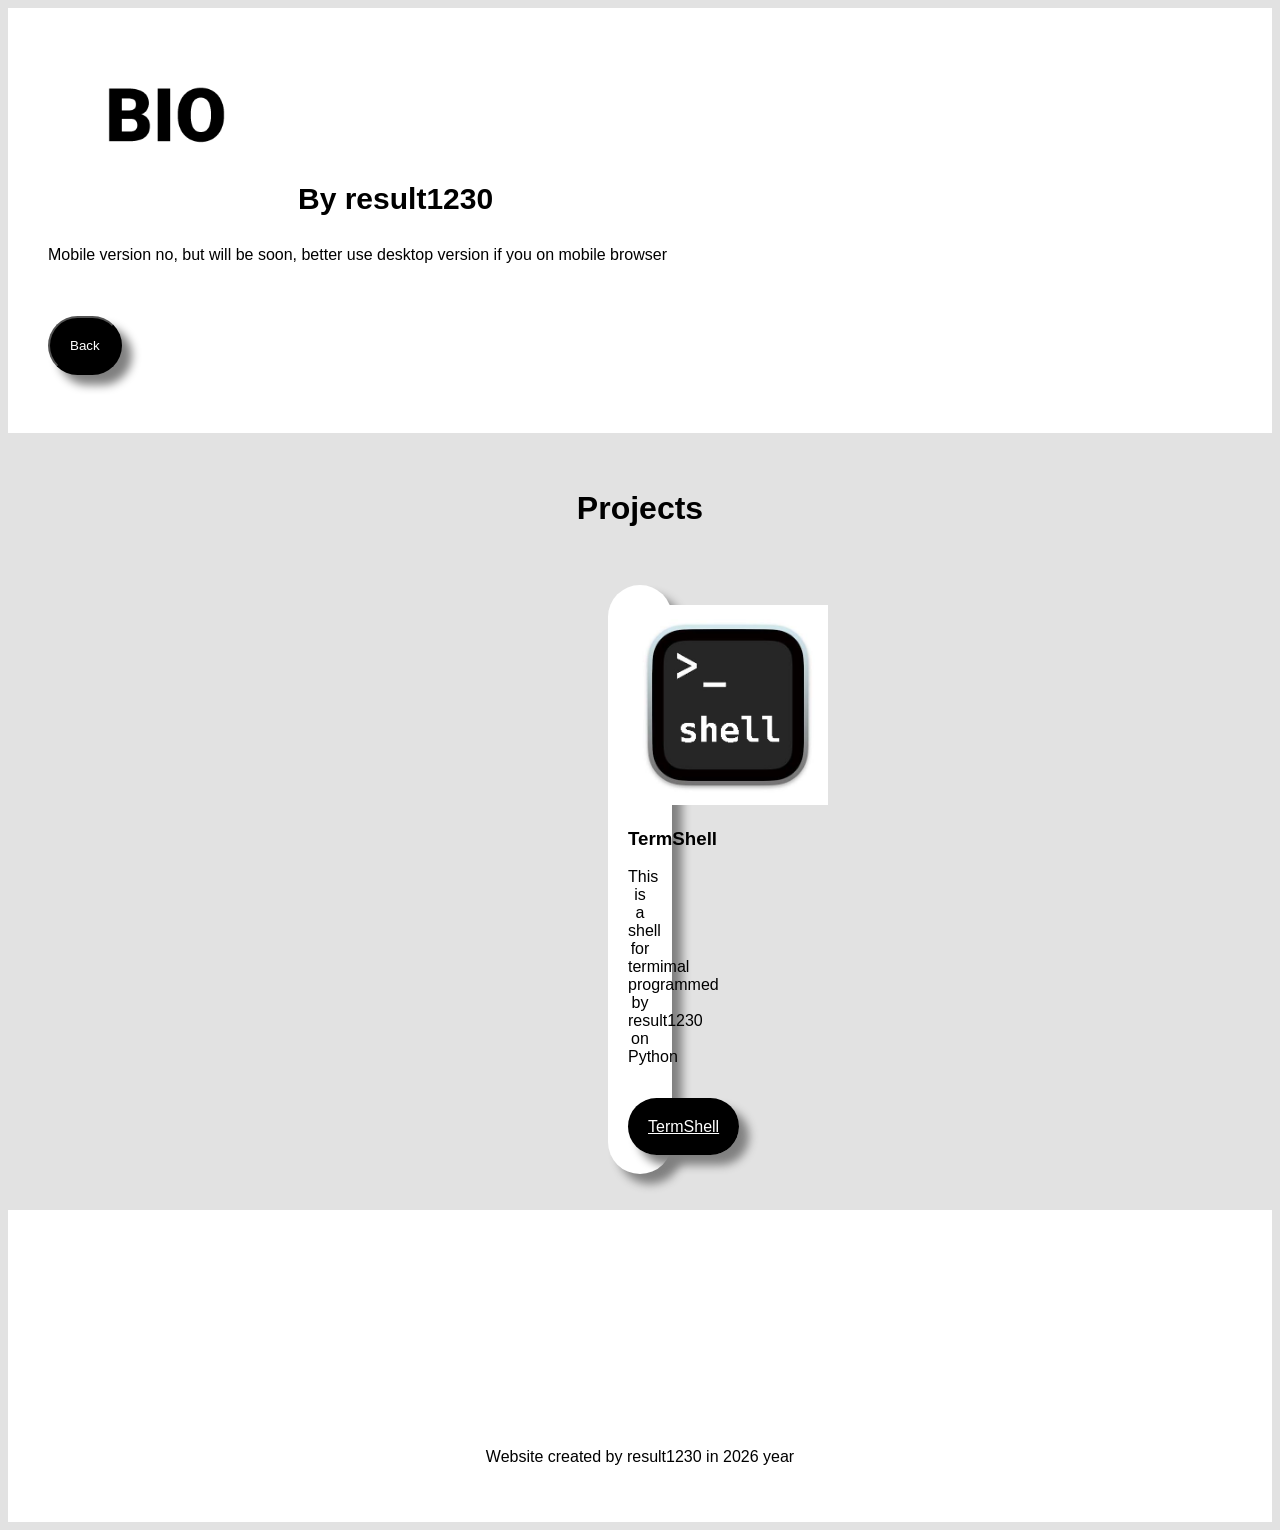
==== bio/projects.html @ 5c59f32c "Add files via upload" ====
<!DOCTYPE html>
<html>
	<head>
		<title>BIO/projects</title>
		<link rel="icon" type="image/png" href="icon.png">
		<link rel="stylesheet" href="style.css">
		<meta name="viewport" content="width=device-width, initial-scale=1">
	</head>
	<body>
		<header>
			<img width="200" src="icon.png">
			<h3>By result1230</h3>
			<p>Mobile version no, but will be soon, better use desktop version if you on mobile browser</p>
			<br>
			<br>
			<button id="back">Back</button>
			<br>
			<br>
		</header>
		<br>
		<br>
		<h1>Projects</h1>
		<br>
		<br>
		<div>
			<img width="200" src="termshell.png">
			<h3>TermShell</h3>
			<p>This is a shell for termimal programmed by result1230 on Python</p>
			<br>
			<br>
			<a href="https://termshell.pages.dev/">TermShell</a>
			<br>
			<br>
		</div>
		<br>
		<br>
		<footer>
			<br>
			<br>
			<br>
			<br>
			<br>
			<br>
			<p>Website created by result1230 in 2026 year</p>
		</footer>
		
		<script src="script.js"></script>
	</body>
</html>
---- bio/style.css ----
body {
	background-color: #E2E2E2;
	font-family: Arial, monospace;
	text-align: center;
}

header {
	text-align: left;
	background-color: white;
	padding: 40px;
}

header h3 {
	margin-left: 250px;
	margin-top: -40px;
	font-size: 30px;
	
}

header a {
	margin-left: 20px;
}

header img {
	margin-left: 20px;
	display: inline-block;
	margin-top: -30px;
}

a {
	background-color: black;
	color: white;
	box-shadow: 10px 10px 10px gray;
	transition: all 0.3s ease;
	border-radius: 50px;
	padding: 20px;
}

a:hover {
	padding: 30px;
	background-color: #222222;
}

footer {
	background-color: white;
	padding: 40px;
}

footer p {
	margin-top: 90px;
}

div {
	background-color: white;
	box-shadow: 10px 10px 10px gray;
	border-radius: 50px;
	padding: 20px;
	margin-left: 600px;
	margin-right: 600px;
	transition: all 0.3s ease;
}

div:hover {
	margin-left: 400px;
	margin-right: 400px;
}

ol {
	text-align: center;
	list-style-position: inside;
}

button {
	background-color: black;
	color: white;
	box-shadow: 10px 10px 10px gray;
	transition: all 0.3s ease;
	border-radius: 50px;
	padding: 20px;
}

button:hover {
	padding: 30px;
	background-color: #222222;
}
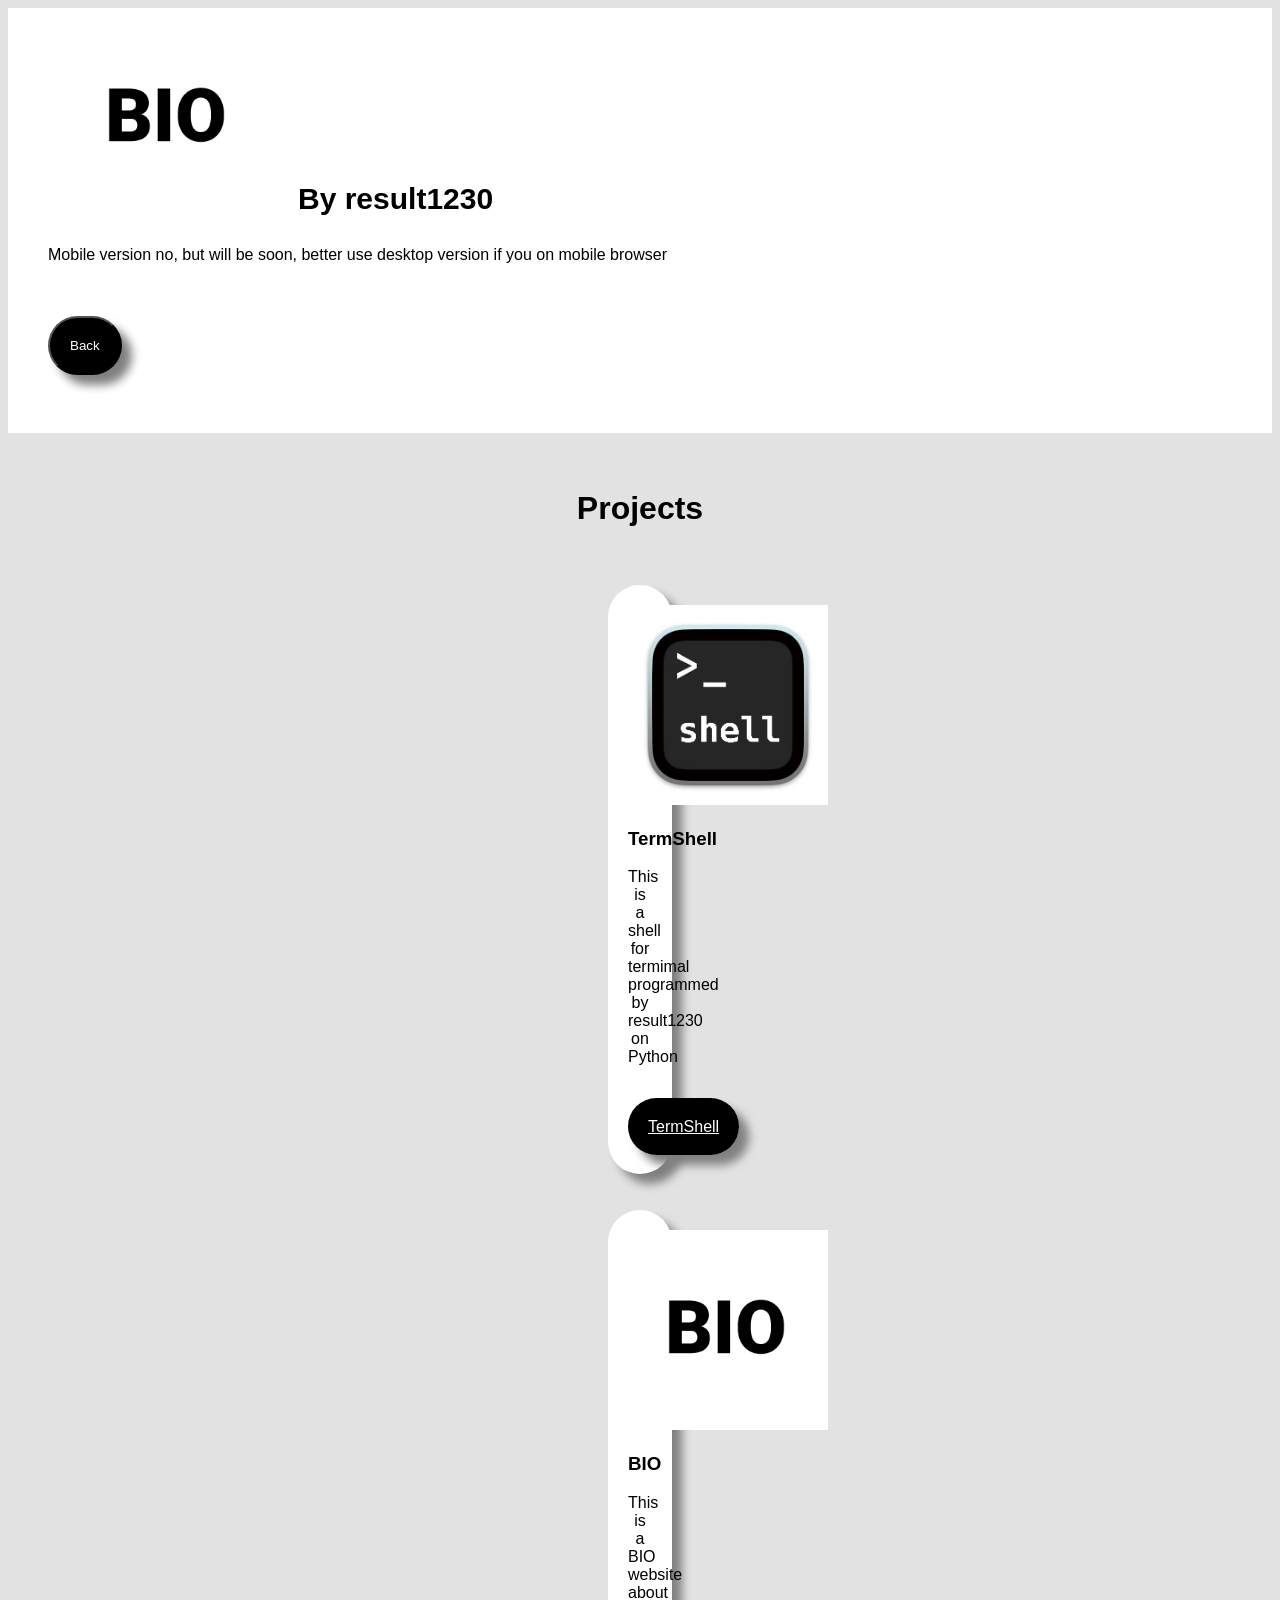
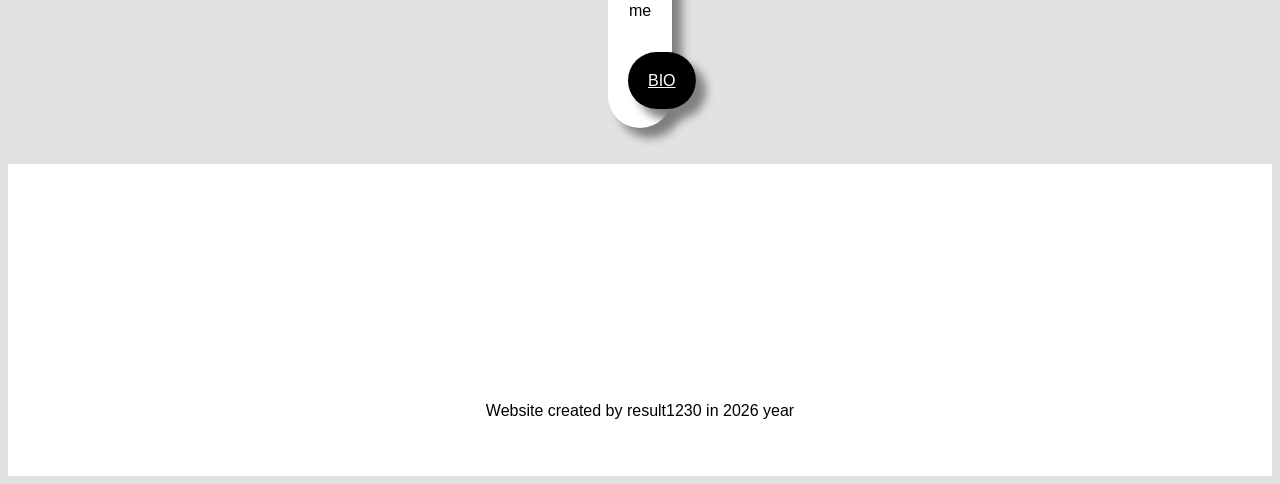
==== commit 677bb8bb: "Add files via upload" ====
--- a/bio/projects.html
+++ b/bio/projects.html
@@ -34,6 +34,18 @@
 		</div>
 		<br>
 		<br>
+		<div>
+			<img width="200" src="icon.png">
+			<h3>BIO</h3>
+			<p>This is a BIO website about me</p>
+			<br>
+			<br>
+			<a href="https://result1230.pages.dev/">BIO</a>
+			<br>
+			<br>
+		</div>
+		<br>
+		<br>
 		<footer>
 			<br>
 			<br>
